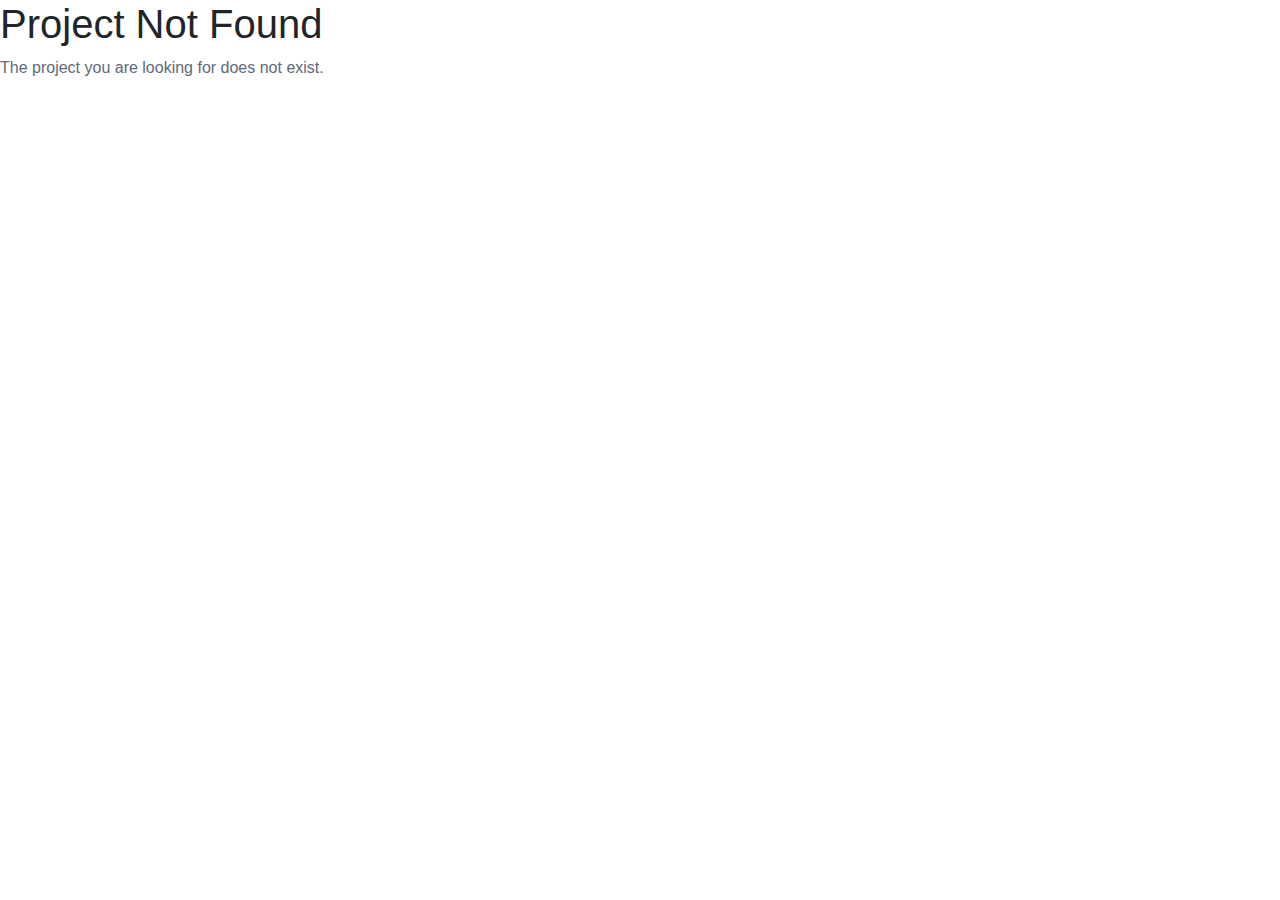
==== more-projects.html @ 2e896e4d "Updating the repo" ====
<!DOCTYPE html>
<html lang="en">

<head>
    <meta charset="UTF-8">
    <meta name="viewport" content="width=device-width, initial-scale=1.0">
    <title>My Projects</title>

    <!-- Bootstrap and Fontawesomes -->
    <link rel="stylesheet" href="./css/assets/icons/css/all.css">
    <link rel="stylesheet" href="styles.css">
    <link rel="stylesheet" href="https://cdn.jsdelivr.net/npm/bootstrap@5.3.0/dist/css/bootstrap.min.css">
    
    <link rel="stylesheet" href="./css/main.css">
    <link rel="stylesheet" href="./css/project-details.css">
    <link rel="stylesheet" href="./css/responsiveness.css">
</head>

<body>

    <header id="welcome">
        <div class="logo">
            <a href="index.html">
                <div class="brand">
                    <h1>A</h1>
                </div>
                <h2>Ayodeji</h2>
            </a>
        </div>
        <button class="menu-toggle" id="menu-toggle">&#9776;</button>
        <nav class="header_nav" id="nav-menu">
            <ul class="nav_bar">
                <li class="nav_item"><a href="index.html">Home</a></li>
                <li class="nav_item"><a href="index.html#about">About</a></li>
                <li class="nav_item"><a href="index.html#process">Process</a></li>
                <li class="nav_item"><a href="index.html#portfolio">Portfolio</a></li>
                <li class="nav_item"><a href="index.html#blog">Blog</a></li>
                <li class="nav_item"><a href="index.html#services">Services</a></li>
                <li class="nav_item"><a href="index.html#contact">Contact</a></li>
            </ul>
        </nav>
    </header>
    
    <section class="section portfolio" id="portfolio">
        <div class="portfolio_header">
            <h2 class="portfolio_title">My Work</h2>
            <p class="portfolio_desc">
                From custom websites to business solutions, I’ve helped clients turn ideas into reality.
            </p>
        </div>

        <div class="portfolio_container">
            <div class="portfolio_card card_1">
                <img src="./images/logos/vito_bus_ltd.png" alt="" class="portfolio_img">
                <div class="portfolio_content">
                    <h4>Website</h4>
                    <h3>Vito Business</h3>
                    <p>A dynamic and innovative company committed to empowering small and medium-scale businesses through strategic consultancy ...</p>
                    <a href="project-details.html?id=vito_bus" class="project_link" target="_blank">Case Study<i class="fas fa-arrow-right"></i></a>
                </div>
            </div>
            <div class="portfolio_card card_2">
                <img src="./images/logos/swift_errands.png" alt="" class="portfolio_img">
                <div class="portfolio_content">
                    <h4>Website</h4>
                    <h3>Swift Errands</h3>
                    <p>A fast and reliable personal shopping and delivery service specializing in groceries, household items, office supplies, and party souvenirs.</p>
                    <a href="project-details.html?id=swift_errands" class="project_link" target="_blank">Case Study<i class="fas fa-arrow-right"></i></a>
                </div>
            </div>
            <div class="portfolio_card card_3">
                <img src="./images/logos/angels_touch_salon.png" alt="" class="portfolio_img">
                <div class="portfolio_content">
                    <h4>Website</h4>
                    <h3>Angels Touch Salon</h3>
                    <p>A premium female hair salon dedicated to providing top-quality hair and beauty services with a touch of elegance and professionalism.</p>
                    <a href="project-details.html?id=angels_touch" class="project_link" target="_blank">Case Study<i class="fas fa-arrow-right"></i></a>
                </div>
            </div>
            <div class="portfolio_card card_4">
                <img src="./images/logos/calculator.png" alt="" class="portfolio_img">
                <div class="portfolio_content">
                    <h4>Software</h4>
                    <h3>ReactJS Calculator</h3>
                    <p>A simple and interactive calculator built with ReactJS, allowing users to perform basic arithmetic operations efficiently.</p>
                    <a href="project-details.html?id=web_calculator" class="project_link" target="_blank">Case Study<i class="fas fa-arrow-right"></i></a>
                </div>
            </div>
            <div class="portfolio_card card_5">
                <img src="./images/logos/btc_2.png" alt="" class="portfolio_img">
                <div class="portfolio_content">
                    <h4>Website</h4>
                    <h3>Female Hair Salon</h3>
                    <p>Lorem ipsum dolor sit amet consectetur, adipisicing elit. Dignissimos, totam?</p>
                    <a href="project-details.html?id=brim-tech" class="project_link" target="_blank">Case Study<i class="fas fa-arrow-right"></i></a>
                </div>
            </div>
            <div class="portfolio_card card_6">
                <img src="./images/logos/bt-vaults.png" alt="" class="portfolio_img">
                <div class="portfolio_content">
                    <h4>Software</h4>
                    <h3>BT Vaults – Torrent Leeching App
                    </h3>
                    <p>A powerful single-page torrent leeching application designed to provide seamless torrent downloads, magnet linking, and secure ...</p>
                    <a href="project-details.html?id=bt-vaults" class="project_link" target="_blank">Case Study<i class="fas fa-arrow-right"></i></a>
                </div>
            </div>

            <div class="portfolio_card card_7">
                <img src="./images/logos/banner_1.png" alt="" class="portfolio_img">
                <div class="portfolio_content">
                    <h4>Website</h4>
                    <h3>Vintage Hospitality</h3>
                    <p>A fully responsive hospitality landing page built using HTML, CSS, and JavaScript, designed to showcase Vintage Hospitality’s services ...</p>
                    <a href="project-details.html?id=vintage_hospital" class="project_link" target="_blank">Case Study<i class="fas fa-arrow-right"></i></a>
                </div>
            </div>

            <div class="portfolio_card card_8">
                <img src="./images/logos/responsive-calculator.png" alt="" class="portfolio_img">
                <div class="portfolio_content">
                    <h4>Software</h4>
                    <h3>Responsive Calculator Web App</h3>
                    <p>A simple yet fully responsive calculator web application built using HTML, CSS, and JavaScript. This project demonstrates essential ...</p>
                    <a href="project-details.html?id=responsive-calculator" class="project_link" target="_blank">Case Study<i class="fas fa-arrow-right"></i></a>
                </div>
            </div>

        </div>

        <div class="more"><a href="#portfolio" target="_blank">More Project</a></div>

        <div class="project_idea_container">
            <h2>🚀 Do you have a project idea?</h2>
            <h2>Let’s discuss!</h2>
            <p>🔹 Let’s collaborate to bring your vision to life!</p>

            <div class="project_idea_link"> <a href="https://wa.me/2347060649410?text=Hello%20Ayodeji!%20I'm%20interested%20in%20your%20services." target="_blank">📩 Ready to start? Let’s work together!<i
                        class="fas fa-arrow-right"></i></a> </div>
        </div>

    </section>
    

    <footer>

        <div class="logo footer_left foot">
            <a href="index.html">
                <div class="brand">
                    <h1>A</h1>
                </div>
                <h2>Ayodeji</h2>
            </a>
        </div>
        
        <div class="footer_middle foot">
            <nav class="footer_nav">
                <ul class="nav_bar">
                    <li class="nav_item"><a href="index.html">Home</a></li>
                    <li class="nav_item"><a href="index.html#about">About</a></li>
                    <li class="nav_item"><a href="index.html#process">Process</a></li>
                    <li class="nav_item"><a href="index.html#portfolio">Portfolio</a></li>
                    <li class="nav_item"><a href="index.htmlindex.html#blog">Blog</a></li>
                    <li class="nav_item"><a href="index.html#testimonies">Testimony</a></li>
                    <li class="nav_item"><a href="index.html#services">Services</a></li>
                    <li class="nav_item"><a href="index.html#contact">Contact</a></li>
                </ul>
            </nav>
        </div>
        <div class="footer_right foot footer_copyright">
            <h5>Copyright &copy; <span id="year"></span></h5>
        </div>

    </footer>

    <button id="backToTopBtn" class="back-to-top" onclick="scrollToTop()">↑ Back to Top</button>

    <!-- <script src="./js/blog.js"></script>
    <script src="./js/testimonies.js"></script> -->
    <script src="https://cdnjs.cloudflare.com/ajax/libs/gsap/3.12.2/gsap.min.js"></script>
    <script src="./js/project-details.js"></script>
    <script src="./js/main.js"></script>

    
</body>

</html>
---- css/main.css ----
:root {
    --button_background: #A43DFF;
    --button_text: #F9F2FF;
    --primary_background: #F7EBFF;
    --secondary_background: #132239;
    --paragraph_text: #5F6979;
    --main_text: #132237;
}

* {
    margin: 0;
    padding: 0;
    box-sizing: border-box;
}

body {
    font-family: Georgia, 'Times New Roman', Times, serif;
}

ul li {
    list-style: none;
    font-family: Verdana, Geneva, Tahoma, sans-serif;
}

a {
    text-decoration: none;
    font-family: Verdana, Geneva, Tahoma, sans-serif;
}

.section {
    width: 100%;
    height: 100vh;
}

/* Header */
header {
    display: flex;
    justify-content: space-between;
    align-items: center;
    padding: 25px 200px 25px 200px;
    background-color: #FFFFFF;
}

.logo a {
    width: 20%;
    display: flex;
    justify-content: space-between;
    align-items: center;
}

.logo a .brand {
    background-color: var(--button_background);
    border-radius: 50%;
    border: 1px solid var(--button_background);
    color: var(--button_text);
    padding: 0px 15px;
    height: 50px; 
    margin-right: 10px;
}

.logo a h1 {
    margin: 3px 0 0 0px;
}

.logo a h2 {
    color: var(--main_text);
    font-size: 30px;
}

.logo a h2:hover {
    color: var(--button_background);
}

.logo a h1:hover {
    color: var(--button_background);  
}

.logo a .brand:hover {
    background-color: transparent;
}

/* Hide navigation and show hamburger menu */
.menu-toggle {
    display: block;
    font-size: 30px;
    background: none;
    border: none;
    cursor: pointer;
} 

.header_nav {
    position: fixed;
    top: 0;
    left: -100%;
    width: 70%;
    height: 100vh;
    background: var(--secondary_background);
    box-shadow: 2px 0px 5px rgba(0, 0, 0, 0.2);
    flex-direction: column;
    padding-top: 60px;
    transition: left 0.3s ease-in-out;
}

.header_nav ul {
    flex-direction: column;
    align-items: center;
    width: 100%;
}

.header_nav li {
    display: block;
    padding: 15px;
    text-align: center;
}

.header_nav li a {
    color: var(--button_text);
}

.header_nav.active {
    left: 0;
}

.header_nav .active a {
    /* color: var(--button_background); */
}

.header_nav a:hover {
    border-bottom: var(--button_background) 3px solid;
    padding-bottom: 5px;
}

footer {
    background-color: var(--secondary_background);
    display: flex;
    justify-content: space-between;
    align-items: center;
    padding: 150px 200px 100px 200px;
}


.footer_nav ul {
    display: inline-flex;
    gap: 15px;
}

.footer_left {
    width: 25%;
}

.footer_middle {
    width: 50%;
}

.footer_right {
    width: 25%;
}

.footer_nav ul li a {
    color: var(--primary_background);
    font-size: 15px;
}

.footer_nav ul li a:hover {
    color: var(--button_background);
}

.foot a h2 {
    color: var(--button_text);
}

.footer_copyright {
    color: var(--button_text);
}


.back-to-top {  
    position: fixed;  
    bottom: 20px;  
    right: 20px;  
    background-color: var(--button_background);  
    color: var(--button_text);  
    border: 1px solid var(--button_background);  
    border-radius: 5px;  
    padding: 10px 15px;  
    font-size: 16px;  
    cursor: pointer;  
    display: none;  
    transition: opacity 0.3s;  
    font-size: 600;
}  

.back-to-top:hover {  
    background-color: transparent;  
}
---- css/project-details.css ----
:root {
    --button_background: #A43DFF;
    --button_text: #F9F2FF;
    --primary_background: #F7EBFF;
    --secondary_background: #132239;
    --paragraph_text: #5F6979;
    --main_text: #132237;
}

body {
    font-family: 'Poppins', sans-serif;
}


.container {
    max-width: 900px;
}

.project_header h1 {
    text-align: center;
    color: var(--main_text);
}

.project_header p {
    text-align: center;
    color: var(--paragraph_text);
}

img {
    border-radius: 10px;
}

h2 {
    color: var(--main_text);
}

p {
    color: var(--paragraph_text);
}

ul.list-group li {
    padding: 10px;
}

.mt-4 .btn-primary {
    background-color: var(--button_background) !important;
    border: none;
}

.btn-primary:hover {
    background-color: var(--button_background);
}

.btn-outline-secondary:hover {
    background-color: var(--button_background);
    color: white;
}


.btn {
    transition: all 0.3s ease-in-out;
    opacity: 1 !important;
}

.btn:hover {
    transform: scale(1.1);
    box-shadow: 0px 5px 15px rgba(0, 0, 0, 0.2);
}
---- css/responsiveness.css ----
/* ===================================== */

@media (min-width: 1440px) {

    header {
        padding: 15px 100px !important;
    }

    .header_nav li {
        padding: 10px !important;
        font-size: 16px !important;
    }

    .welcome_img img {
        margin-left: -3px !important;
    }

    .welcome_right .welcome_img {
        height: 440px !important;
    }

    /* Hero or Welcome section */
    .welcome_left {
        padding-top: 50px;
    }
    
    .welcome_left h1 {
        font-size: 40px;
    }
    
    .welcome_left .intro_desc {
        font-size: 18px;
    }
    
    .welcome_left .intro_contact {
        padding: 10px 20px;
        font-size: 15px;
    }
    
    .welcome_left .intro_summary_box {
        margin-top: 50px;
    }

    .welcome_left .summary_item {
        height: 80px;
    }
    
    .welcome_left .summary_item h3 {
        font-size: 25px;
    }
    
    .welcome_left .summary_item p {
        font-size: 15px;   
    }
    
    .welcome_right .welcome_img {
        margin-top: 20px;
        max-width: 400px;
        height: 400px;
    }

    /* ============================================== */
    /* About Section */

    .about {
        height: 100vh;
        padding-top: 30px;
    }
    .about .about_container {
        height: 90vh;
    }
    
    .about .about_right {
        padding-top: 150px !important;
    }

    .about .about_title {
        font-size: 30px;
    }
    
    .about .about_desc {
        font-size: 18px;
        
    }

    .about .about_left .about_img {
        width: 400px !important;
        height: 400px;
        margin: 100px 0 0 70px !important;
    }

    .about .about_left .about_img img {
        width: 400px !important;
        height: 100% !important;
        border-radius: 15px !important;
    }
    
    .about .about_left .social_handles ul {
        width: fit-content !important;
        margin-left: 139px !important;
        height: 70px !important;
        top: 430px !important;
        left: 0px !important;
        padding: 0 25px;
    }
    
    .about .about_left .social_handles ul li a i {
        font-size: 25px !important;
    }
    


    /* ================================================= */
    /* Process Section */
    
    .process .process_left {
        padding-top: 0px !important;
    
    }
    
    .process .process_left h2 {
        font-size: 40px;
        margin-top: 100px;
    }
    
    .process .process_left p {
        font-size: 20px;
    }
    
    .process .process_right .right_box {
        height: 250px;
        padding: 25px;
    }
    
    .inner_process_content {
        gap: 15px;
    }
    
    .process_right .icon {
        width: 60px;
        height: 60px;
        border-radius: 7px;
    }
    
    .inner_process_content i {
        margin: 15px;
        font-size: 30px;
    }
    
        
    .process .process_right .inner_process_content h3 {
        font-size: 20px;
    }
    
    .process .process_right .inner_process_content p {
        font-size: 18px;
    }

    /* ===================================================== */
    /* Portfolio Section */

    .portfolio {
        height: fit-content;
    }

    .portfolio .portfolio_header h2 {
        font-size: 40px;
    }
    
    .portfolio .portfolio_header p {
        font-size: 20px;
    }
    
    .portfolio .portfolio_container .portfolio_card {
        height: 450px;
    }
    
    .portfolio .portfolio_container .portfolio_card .portfolio_img {
        height: 200px;
    }
    
    .portfolio .portfolio_container .portfolio_card .portfolio_content {
        padding: 25px;
        line-height: 1.5;
    }
    
    .portfolio .portfolio_container .portfolio_card .portfolio_content h4 {
        font-size: 20px;
    }
    
    .portfolio .portfolio_container .portfolio_card .portfolio_content h3 {
        font-size: 22px;
    }
    
    .portfolio .portfolio_container .portfolio_card .portfolio_content p {
        margin-bottom: 30px;
    }
    
    .portfolio .portfolio_container .portfolio_card .portfolio_content a {
        padding: 10px 20px;
        font-size: 16px;
    }
    
    .portfolio .more {
        margin: 40px auto;
    }
    
    .portfolio .more a {
        padding: 10px 20px;
        font-size: 20px;
    } 
    
    .portfolio .project_idea_container {
        min-height: 400px !important;
        
    }
    
    .portfolio .project_idea_container h2 {
        font-size: 40px;
        line-height: 1;
    }
    
    .portfolio .project_idea_container p {
        margin-bottom: 50px;
        font-size: 20px;
    }
    
    .portfolio .project_idea_container .project_idea_link a {
        padding: 10px 20px;
        font-size: 20px;
    }


    /* ============================================ */
    /* Blog Section */
    .blog {
        height: fit-content;
        margin-top: 0px !important;
    }

    .section_title {
        text-align: center;
        padding-top: 50px;
    }

    .blog_cards {
        gap: 40px;
        height: 600px;
    }
    
    .section_title h2 {
        font-size: 40px;
        margin-bottom: 20px;
    }
    
    .section_title p {
        font-size: 20px;
        margin-bottom: 50px;
    }
    
    .blog_card {
        width: 25%; 
        height: 400px; 
    }
    
    .card_img {
        width: 100%;
        height: 200px;   
    }
    
    .blog_content {  
        padding: 20px; 
    }  
    
    .date_comments {  
        font-size: 16px;  
        margin-bottom: 20px; 
    }  
    
    .blog_title {  
        font-size: 20px;  
    }
    
    .blog_desc {  
        font-size: 18px;
    }  
    
    button.prev,  
    button.next {    
        font-size: 30px;  
    }  
    
    .blog_indicators span {  
        margin: 100px 5px; 
    }  
    

    /* ========================================= */
/* Services Section */

.services .services_left h2 {
    font-size: 40px;
}

.services .services_left p {
    font-size: 20px;
}

.services .services_left a {
    padding: 10px 20px;
    font-size: 18px;
}

.services .services_right {
    gap: 10px;
}

.services .services_right .services_card {
    padding: 15px;
    height: fit-content;
}

.services .services_right .services_card h3 {
    font-size: 20px;
}

.services .services_right .services_card p {
    font-size: 16px;
}

    /* Testimonies section */

    .testimon_container {
        max-width: 700px;   
    }

    .testimon_desc {
        font-size: 17px;
    }
    
    .testimon_name {
        font-size: 20px;
    }

    .testimon_title {
        font-size: 16px;
    }

    /* ================================ */
    /* Contact Section */

    .contact {
        width: 100% !important;
        padding: 0 100px !important;
    }
    
    .contact .contact_container {
        width: calc(100% - 200px);
        margin: 10px 0px !important;
              
    }
    
    .contact .contact_container .contact_left h3 {
        font-size: 30px;
    }
    
    .contact .contact_container .contact_left p {
        font-size: 16px;
    }

    .contact .contact_container .contact_left .contact_details_1 {
        margin-top: 0;
        gap: 0;
    }
    
    .contact_icon {    
        padding: 10px 20px 10px 20px;
    }

    .contact_details_1 {
        padding-top: 0px;
    }

    .contact_details_box {
        margin-top: 20px;
    }
    
    .contact_container .contact_desc h4 {
        /* font-size: 25px; */
    }
    
    .contact_container .contact_desc p {
        font-size: 16px;
    }
    
    .contact .contact_details_2 ul {
        margin-top: 25px;
    }
    
    .contact .contact_details_2 .contact_handles a i {
        font-size: 28px;
        padding: 10px 15px;
    }
    
    .contact .contact_container .contact_right {
        gap: 20px;
    }
    
    .contact .contact_container .contact_right p {
        font-size: 16px;    
    }
    
    label {
        margin-top: 20px;
        font-size: 16px;
    }
    
    input, textarea {
        font-size: 18px;
    }
    
    .contact .contact_form .form_budget {
        gap: 40px;
    }
        
    .form_btn {
        padding: 10px 20px;
        margin-top: 30px;
        font-size: 15px;
    }
    
    /* =================================== */
    /* Footer */

    footer {
        height: 300px;
        padding-right: 0 !important;
    }

    .footer_middle {
        width: 50%;
    }

    footer .footer_left a h2 {
        font-size: 25px !important;
        color: #fff !important;
    }

    footer ul li a {
        font-size: 16px !important;
        padding-left: 15px;
    }

    .footer_right {
        width: calc(25% - 80px) !important;
    }
    
    .footer_copyright {
        font-size: 20px;
    }
    
    /* ============== */
    /* Back to Top button */
    .back-to-top {    
        bottom: 40px;  
        right: 40px;  
        padding: 10px 20px;  
        font-size: 16px;    
    }  
}

/* ================================== */

@media (min-width: 1024px) {

    /* Logo and Brand */
    header {
        /* padding-left: 100px ;
        padding-right: 100px ; */
        
        position: sticky;
        top: 0;
        width: 100%;
        background: var(--primary_background); /* Keep background visible */
        display: flex;
        align-items: center;
        justify-content: space-between;
        padding: 15px 50px;
        z-index: 1000; /* Ensure it stays above other content */
        
    }
    
    /* Ensure smooth transition */
    body {
        scroll-behavior: smooth;
    }

    .logo a h1 {
        margin: -2px 0 0 0px;
        font-size: 40px;
    }
    
    .logo a h2 {
        font-size: 25px;
    }

    /* Nav bars */

    .menu-toggle {
        display: none;
    }

    .header_nav {
        position: static;
        width: auto;
        height: auto;
        padding: 0;
        background: transparent;
        box-shadow: none;
        display: flex;
        align-items: center;
        justify-content: center;
    }

    .header_nav ul {
        display: flex;
        flex-direction: row;
    }

    .header_nav li {
        padding: 0px 10px;
        display: inline-block;
        padding: 7px;
        font-size: 14px;
        color: var(--button_background);
    }

    .header_nav li a {
        color: var(--paragraph_text);
        font-weight: 600;
    }

    .header_nav li a:hover {
        border-bottom: 2px solid var(--button_background);
        padding-bottom: 15px;
    }

    .header_nav.active {
        left: auto;
    }

    .header_nav .nav_item a.active {
        border-bottom: 2px solid var(--button_background);
        padding-bottom: 15px;
    }
    

    /* Hero or Welcome section */
    .welcome {
        padding-left: 100px ;
        padding-right: 100px ;
    }

    .welcome_left {
        padding-top: 50px;
        padding-left: 0;
        padding-right: 0;
    }
    
    .welcome_left h1 {
        font-size: 35px;
    }
    
    .welcome_left .intro_desc {
        font-size: 16px;
    }
    
    .welcome_left .intro_contact {
        font-size: 13px;
    }
    
    .welcome_left .intro_summary_box {
        margin-top: 100px;
    }

    .welcome_left .summary_item {
        height: 80px;
    }
    
    .welcome_left .summary_item h3 {
        font-size: 20px;
    }
    
    .welcome_left .summary_item p {
        font-size: 13px;   
    }
    
    .welcome_right {
        padding-right: 0;
    }

    .welcome_right .welcome_img {
        margin-top: 20px;
        max-width: 400px;
        height: 400px;
    }

    .welcome_img img {
     margin-left: -32px;
    }

    /* About */
    .about .about_container {
        margin: 0 100px;
    }

    .about_rigth.section_divide  {
        padding-right: 0px;
    }

    .about .about_container .about_left .about_img {
        margin: 50px;
        width: 350px;

    }

    .about .about_container .about_left .about_img img {
        margin: 0px 0 0 0px;
        width: 350px;
        height: 100%;
        border-radius: 15px;
       }

    .about .about_left .social_handles ul {
        margin: -25px 0 0 100px;
        width: fit-content;
        height: 70px;
        display: inline-flex;
        margin-top: 20px;
        top: 380px;
        padding: 20px;
    }

    .about .about_title {
        font-size: 25px;
    }

    .about .about_right {
        padding: 80px 50px 0px 50px;
    }

    /* Process Section */
    .process {
        padding: 0px 100px 100px 100px;
        height: fit-content;
    }

    .process .process_left {
        padding: 0px 100px 0 0;
    }

    .process .process_right {
        padding-top: 350px;
    }

    .process .process_right .inner_process_content h3 {
        font-size: 18px;
    }

    .process .process_right .inner_process_content p {
        font-size: 13.5px;
    }

    /* Portfolio Section */

    .portfolio .portfolio_header {
        padding: 100px 0 40px 0;
    }

    .portfolio .portfolio_container {
        padding: 0 100px;
    }

    .portfolio .portfolio_container .portfolio_card .portfolio_content h3 {
        font-size: 20px;
    }

    .portfolio .portfolio_container .portfolio_card .portfolio_content h4 {
        font-size: 16px;
    }

    .portfolio .project_idea_container {
        min-height: 350px !important;
        padding: 50px;
    }

    /* Blog Section */
    .blog {
        margin-top: 1300px;
        padding-top: 100px 100px;
    }

    .section_title {
        padding-top: 120px;
    }

    .blog .blog_container h3 {
        font-size: 16px;
    }

    .blog .blog_container p {
        font-size: 13px;
    }

    /* Services Section */

    .services {
        padding: 0 100px;
    }

    .services .services_left {
        padding-right: 50px;
    }

    .services .services_right .services_card {
        height: 120px;
    }

    .services .services_right .services_card h3 {
        font-size: 18px;
        margin-bottom: 10px;
    }

    .services .services_right .services_card p {
        font-size: 15px;
    }

    .services .services_right {
        gap: 10px;
        padding-top: 70px;
    }

    /* Contact Section */
    .contact {
        padding: 75px 0px 600px 50px;
    }

    .contact .contact_container {
        padding: 25px;
        gap: 15px;
        margin: -20px auto;
        position: absolute;
    }

    .contact .contact_container .contact_left {
        padding: 50px 25px 0 25px;
        gap: 10px;
    }

    .contact .contact_container .contact_left h3 {
        font-size: 24px;
    }

    .contact .contact_container .contact_right {
       padding: 50px 25px 0 25px;
    }

    footer {
        padding: 100px 0px 100px 100px;
    }

    footer .logo a .brand {
        padding: 0px 10px;
        
    }

    footer .logo a h1 {
        font-size: 35px;
        margin-top: 1.8px;
    }

    footer .footer_left a h2 {
        font-size: 20px;
    }

    .footer_middle ul {
        gap: 10px;
        font-size: 13px;
        font-weight: 300;
        justify-content: space-between;
        align-items: center;
        flex-wrap: wrap;
        padding: 0 50px;
    }

    .footer_middle ul li {
        width: 100px;
    }

    .footer_right {
        width: 25%;
    }
    
    .footer_copyright {
        color: var(--button_text);
    }

    .testimonies .clients_logo {
        gap: 10px;
    }

}

/* ================================== */

@media (max-width: 768px) {
    header {
        padding: 15px 50px;
        height: 70px;
    }

    .menu-toggle {
        display: block;
    }

    .header_nav {
        width: 25%;
        height: 100vh;
    }

    .header_nav li {
        text-align: justify;
        padding-left: 50px;
        font-size: 20px;
    }

    .welcome {
        height: 100vh;
    }

    .welcome_left {
        padding: 100px 0px 25px 50px;
        gap: 20px;
    }

    .welcome_left h1 {
        font-size: 30px;
    }

    .welcome_left .intro_desc {
        font-size: 15px;
    }

    .welcome_right {
        padding: 100px 50px 25px 0px;
    }

    .welcome_right .welcome_img {
        padding-top: 70px;
        height: 440px;
        width: 300px;
    }

    .welcome_right .welcome_img img {
        width: 100%;
    }

    .welcome_left .intro_summary_box {
        margin-top: 10px;
        gap: 10px;
    }

    .welcome_left .summary_item {
        height: 100px;
    }

    .welcome_left .summary_item h3 {
        font-size: 22px;
    }

    .welcome_left .summary_item p {
        font-size: 15px;
    }


    /* Abouit Section */

    .about {
        padding-top: 100px;
        height: fit-content;
        padding-bottom: 100px;
    }
    .about .about_container {
        margin: 0 50px;
        height: 600px;
    }

    .about .about_left .about_img {
        width: 300px;
        height: 450px;
        margin: 75px 0 0 25px;
    }

    .about .about_left .about_img img {
        width: 100%;
        height: 100%;
        border-radius: 15px;
    }

    .about .about_right {
        gap: 25px;
        padding: 100px 25px 0px 25px;
    }

    .about .about_title {
        font-size: 25px;
    }

    .about .about_link a {
        padding: 10px 12px;
        font-size: 15px;
    }

    .about .about_link a i {
        font-size: 15px;
    }

    .about .about_left .social_handles ul {
        width: fit-content;
        height: 50px;
        margin: 0px;
        margin-top: 0px;
        top: 490px;
        left: 47px;
        padding: 0 25px;
    }

    .about .about_left .social_handles ul li a i {
        font-size: 25px;
        padding: 10px;
    }

    /* Process Section */

    .process {
        padding: 200px 50px 0 50px;
    }

    .process .process_left {
        width: 45%;
        padding-right: 25px;
    }

    .process .process_left h2 {
        font-size: 25px;
    }

    .process .process_left p {
        font-size: 15px;
    }

    .process .process_right .right_box {
        height: fit-content;
        padding: 20px;
    }

    .process .process_right {
        width: 65%;
    }

    .process_right .icon {
        width: 50px;
        height: 50px;
    }

    .inner_process_content i {
        margin: 13px;
        font-size: 25px;
    }

    .process .process_right .inner_process_content h3 {
        font-size: 18px;
    }

    .process .process_right .inner_process_content p {
        font-size: 13px;
    }

    /* Portfolio Section*/
    .portfolio .portfolio_header {
        text-align: center;
        padding: 50px 0 40px 0;
    }

    .portfolio .portfolio_header h2 {
        font-size: 25px;
        margin-bottom: 20px;
    }

    .portfolio .portfolio_header p {
        font-size: 17px;
    }

    .portfolio .portfolio_container {
        padding: 0 50px;
    }

    .portfolio .portfolio_container .portfolio_card {
        width: calc(50% - 20px);
    }

    .portfolio .portfolio_container .portfolio_card .portfolio_content h4 {
        font-size: 14px;
    }

    .portfolio .portfolio_container .portfolio_card .portfolio_content h3 {
        font-size: 15px;
    }

    .portfolio .portfolio_container .portfolio_card .portfolio_content p {
        font-size: 15px;
    }

    .portfolio .portfolio_container .portfolio_card .portfolio_content {
        padding: 10px;
    }

    .portfolio .portfolio_container .portfolio_card .portfolio_content a {
        padding: 5px 7px;
        font-size: 12px;
    }

    .portfolio .portfolio_container .portfolio_card .portfolio_content i {
        font-size: 12px;
    }

    .portfolio .more a {
        padding: 7px 15px;
        border-radius: 10px;
        font-size: 13px;
    }

    .portfolio .project_idea_container {
        min-height: 300px !important;
        padding: 50px;
        text-align: center;
    }

    .portfolio .project_idea_container h2 {
        font-size: 20px;
    }

    .portfolio .project_idea_container p {
        margin: 35px 0 35px 0;
        font-size: 15px;
    }

    .portfolio .project_idea_container .project_idea_link a {
        padding: 7px 15px;
        border-radius: 10px;
        font-size: 13px;
    }



    /* ====================== */
    /* Blog Section */
    /* .blog {
        margin-top: 500px;
    }

    .blog .section_title h2 {
        font-size: 30px;
    }

    .blog .blog_content h4 {
        font-size: 10px;
    }

    .blog .blog_content h3 {
        font-size: 14px;
    }
    
    .blog .blog_content p {
        font-size: 12px;
    } */

    .blog {
        margin-top: 1250px;
        padding: 50px 20px;
        height: fit-content;
    }

    .section_title h2 {
        font-size: 30px;
    }

    .section_title p {
        font-size: 14px;
        margin-bottom: 30px;
    }

    .blog_container {
        flex-direction: column;
        max-width: 80%;
    }

    .blog_cards {
        flex-wrap: wrap;
        justify-content: center;
    }

    .blog_card {
        min-width: 80%;
        margin: 10px 0;
    }

    button.prev,
    button.next {
        font-size: 20px;
    }


    /* Services Section */
    .services {
        padding: 0 50px;
    }

    .services .services_left {
        padding-right: 20px;
    }

    .services .services_right .services_card {
        padding: 10px;
        height: 120px;
    }

    .services .services_left h2 {
        font-size: 25px;
    }

    .services .services_left p {
        font-size: 15px;
    }

    .services .services_left a {
        padding: 7px 15px;
        font-size: 13px;
    }

    .services .services_right .services_card h3 {
        font-size: 20px;
        margin-bottom: 10px;
    }

    .services .services_right .services_card p {
        font-size: 14px;
    }

    .section_title {
        padding-top: 50px;
    }

    .section_title h2 {
        font-size: 25px;
    }

    .section_title p {
        font-size: 14px;
    }

    .testimonies .clients_logo {
        justify-content: space-around;
        gap: 20px;
        padding: 0 50px;
    }

    .testimonies .clients_logo img {
        width: 150px;
        height: 70px;
    }

    .testimon_desc {
        font-size: 14px;
    }

    .testimon_name {
        font-size: 15px;
    }

    .testimon_title {
        font-size: 14px;
    }

    /* ============ */

    /* Contact Section */

    .contact {
        padding: 100px 0px 480px 0px;
        height: fit-content;
        
    }

    .contact .contact_container {
        gap: 10px;
        padding: 0 50px 50px 0;
        height: fit-content;
        z-index: 10;
        position: absolute;
        margin: -20px 25px;
    }

    .contact .contact_container .contact_left {
        padding: 50px 25px 0 25px;
    }

    .contact .contact_container .contact_left h3 {
        font-size: 20px;
    }

    .contact .contact_container .contact_left p {
        font-size: 13px;
    }

    .contact_icon {
        font-size: 25px;
    }

    .contact .contact_container .contact_left p {
        font-size: 12px;
    }

    .contact .contact_container .contact_left h4 {
        font-size: 12px;
    }

    .contact .contact_container .contact_right {
        gap: 30px;
        padding: 50px 25px 0 0px;
    }

    .contact .contact_container .contact_right p {
        font-size: 13px;
    }

    label {
        font-size: 14px;
    }

    .form_btn {
        padding: 5px 20px;
        font-size: 14px;
    }


    /* =============== */

    footer {
        width: 100%;
        flex-direction: column;
        align-items: center;
        padding: 70px 100px 25px 100px;
        gap: 20px;
    }

    .foot {
        width: 100%;
    }
    footer .logo a {
        margin: 5px auto 5px auto;
    }

    .logo a .brand {
        padding: 0px 10px;
        height: 40px;
    }

    .logo a h1 {
        margin: 1px 0 0 0px;
        font-size: 28px;
    }

    .logo a h2 {
        font-size: 16px;
    }

    .footer_middle .footer_nav .nav_bar {
        flex-direction: row;
        padding: 0 100px;
        flex-wrap: wrap;
        width: 600px;
        gap: 15px;
    }

    .footer_nav .nav_bar a {
        font-size: 17px;
        margin-left: auto;
    }

    .footer_copyright {
        font-size: 18px;
        text-align: center;
        margin-top: 20px;
    }

    .back-to-top {
        font-size: 10px;
    }
}

/* =================================== */

@media (max-width: 425px) {
    
    header {
        /* padding: 25px; */
        padding: 15px 30px;
    }

    .header_nav {
        width: 40%;
        height: 100vh;
        padding-bottom: 25px;
    }

    .header_nav li {
        text-align: justify;
        padding-left: 30px;
        font-size: 15px;
    }

    .logo a .brand {
        padding: 0px 10px;
        height: 30px;
        margin-right: 5px;
    }

    .logo a h1 {
        margin: 2px 0 0 0px;
        font-size: 20px;
    }

    .logo a h2 {
        font-size: 15px;
    }
    
    /* welcome section */
    .welcome {
        width: 100%;
        flex-direction: column;
        height: fit-content;
    }

    .welcome_left h1 {
        font-size: 25px;
        text-align: center;
    }

    .welcome_left {
        width: 100%;
        padding: 0px 25px;
        gap: 20px;
        order: 1;
    }
    
    .welcome_left .intro_desc {
        font-size: 14px;
    }

    .welcome_left .intro_contact {
        padding: 5px 10px;
        font-size: 12px;
        margin: auto;
    }

    .welcome_left .intro_summary_box {
        margin-top: 0px;
        justify-content: space-evenly;
    }

    .welcome_left .summary_item {
        width: 30%;
        padding: 10px 0;
        height: fit-content;
    }

    .welcome_left .summary_item h3 {
        font-size: 20px;
    }

    .welcome_left .summary_item p {
        font-size: 13px;
    }

    .welcome_right {
        width: 100%;
        height: inherit;
        padding: 25px;
    }

    .welcome_right .welcome_img {
        height: fit-content;
        width: 300px;
        margin: auto;
    }

    .welcome_right .welcome_img img {
        width: 300px;
        margin-top: -100px;
    }

    /* about section */
    .about {
        padding: 25px;
    }

    .about .about_container {
        width: calc(425px - 50px);
        display: flex;
        flex-direction: column;
        align-items: center;
        margin: auto;
        height: fit-content;
    }

    .about .about_left {
        width: 100%;
    }

    .about .about_left .about_img {
        width: 250px;
        height: 250px;
        margin: 25px 60px;
    }

    .about .about_left .social_handles ul {
        width: 200px;
        height: 40px;
        margin: 0px 0px 0 85px;
        top: 245px;
        left: 0px;
    }

    .about .about_left .social_handles ul li a i {
        font-size: medium;
    }

    .about .about_right {
        width: 100%;
        padding: 50px 25px;
        gap: 20px;
        margin-top: 230px;
    }

    .about .about_title {
        font-size: 20px;
        text-align: center;
    }

    .about .about_desc {
        font-size: 13px;
    }

    .about .about_link a {
        padding: 4px 7px;
        font-size: 11px;
        margin: auto;
    }

    .about .about_link a i {
        font-size: 11px;
    }

    /* process section */
    .process {
        flex-direction: column;
        padding: 25px;
        height: fit-content;
    }

    .process .section_divide {
        width: 100%;
        height: inherit;
    }

    .process .process_left {
        padding: 25px 0px 0 0;
        gap: 20px;
    }

    .process .process_left h2 {
        font-size: 25px;
        text-align: center;
    }

    .process .process_left p {
        font-size: 14px;
        text-align: center;
    }

    .process .process_right {
        margin-top: 80px;
    }

    .process .process_right .right_box {
        padding: 10px;
        height: fit-content;
    }

    .process_right .icon {
        width: 40px;
        height: 40px;
    }

    .inner_process_content i {
        margin: 10px;
        font-size: 20px;
    }
    
    /* portfolio section */
    .portfolio .portfolio_header {
        padding: 50px 0 40px 0;
    }

    .portfolio .portfolio_header h2 {
        font-size: 25px;
    }
    
    .portfolio .portfolio_header p {
        font-size: 15px;
        padding: 0 25px;
    }

    .portfolio .portfolio_container {
        flex-direction: column;
        padding: 0 25px;
    }

    .portfolio .portfolio_container .portfolio_card {
        width: calc(100% - 100px);
        height: fit-content;
        padding-bottom: 10px;
    }

    .portfolio .portfolio_container .portfolio_card .portfolio_img {
        height: 150px;
    }

    .portfolio .portfolio_container .portfolio_card .portfolio_content h4 {
        font-size: 15px;
    }

    .portfolio .portfolio_container .portfolio_card .portfolio_content h3 {
        font-size: 20px;
    }

    .portfolio .portfolio_container .portfolio_card .portfolio_content p {
        margin-bottom: 12px;
        font-size: 12px;
    }

    .portfolio .portfolio_container .portfolio_card .portfolio_content a {
        padding: 3px 7px;
        font-size: 14px;
    }

    .portfolio .more a {
        padding: 5px 10px;
        font-size: 15px;
    }

    .portfolio .project_idea_container {
        min-height: 300px;
        padding: 50px;
    }

    .portfolio .project_idea_container h2 {
        font-size: 20px;
    }

    .portfolio .project_idea_container p {
        font-size: 15px;
    }

    .portfolio .project_idea_container .project_idea_link a {
        font-size: 12px;
        padding: 5px 10px;
    }

    /* blog section */
    .blog {
        margin-top: 2300px;
        padding: 50px 20px;
        height: fit-content;
    }

    .section_title h2 {
        font-size: 30px;
    }

    .section_title p {
        font-size: 14px;
        margin-bottom: 30px;
    }

    .blog_container {
        flex-direction: column;
        max-width: 100%;
    }

    .blog_cards {
        flex-wrap: wrap;
        justify-content: center;
    }

    .blog_card {
        min-width: 90%;
        margin: 10px 0;
    }

    .blog_card h3 {
        font-size: 15px;
    }

    .blog_card p {
        font-size: 12px;
    }

    button.prev,
    button.next {
        font-size: 20px;
    }

    /* contact section */
    .services {
        padding: 50px 25px;
        flex-direction: column;
        justify-content: center;
        align-items: center;
        height: fit-content;
    }

    .services .services_left {
        width: 100%;
        padding: 0px 25px 50px 25px;
        flex-direction: column;
        gap: 20px;
    }

    .services .services_right {
        width: 100%;
        flex-direction: column;
        justify-content: space-evenly;
        gap: 20px;
    }

    .services .services_right .services_card {
        width: 100%;
        padding: 20px;
        height: fit-content;
    }

    .services .services_left a {
        padding: 4px 8px;
        font-size: 12px;
    }

    .services .services_left h2 {
        font-size: 25px;
    }

    .services .services_left p {
        font-size: 15px;
    }

    .services .services_right .services_card h3 {
        font-size: 20px;
    }

    .services .services_right .services_card p {
        font-size: 14px;
    }
    
    /* testimonies section */

    .testimonies {
        height: fit-content;
    }

    .testimon_container {
        height: fit-content;
    }

    .testimonies .section_title {
        padding-top: 50px;        
    }

    .testimonies .clients_logo {
        gap: 10px;
        padding: 0 25px;
        align-items: center;
        justify-content: center;
    }

    .testimonies .clients_logo img {
        width: 150px;
    }

    .testimon_desc {
        padding-bottom: 25px;
        font-size: 14px;
    }

    .testimon_name {
        font-size: 17px;
    }

    .testimon_title {
        font-size: 14px;
    }

    .testimon_indicators {
        margin-top: 100px;
    }

    .section_title h2 {
        font-size: 25px;
    }

    /* contact section */
    .contact {
        padding: 100px 0px 900px 0px;
        height: fit-content;
    }

    .contact .contact_container {
        flex-direction: column-reverse;
        justify-content: center;
        width: 400px;
        padding: 25px;
        height: fit-content;
        margin: -40px 12.5px;
    }


    .contact .contact_container .contact_right {
        width: 100%;
        gap: 25px;
        padding: 0;
    }

    .contact .contact_container .contact_right p {
        font-size: 13px;
        margin-bottom: 0px;
    }

    label {
        font-weight: 400;
        font-size: 12px;
    }

    .form_btn {
        padding: 5px 10px;
        font-size: 12px;
        border-radius: 10px;
    }

    .contact .contact_container .contact_left {
        width: 100%;
        padding: 50px 0px 0 0px;
        gap: 10px;
    }

    .contact .contact_container .contact_left h3 {
        font-size: 22px;
    }

    .contact .contact_container .contact_left .contact_details_1 {
        margin-top: 15px;
        justify-content: center;
        gap: 10px;
    }

    .contact_container .contact_desc h4 {
        font-size: 12px;
    }

    .contact .contact_details_2 ul {
        justify-content: space-evenly;
        align-items: center;
        margin: 20px;
    }

    /* contact section */
    footer {
        margin-top: -50px;
        justify-content: center;
        flex-direction: column;
        align-items: center;
        padding: 100px 25px 10px 25px;
        gap: 20px;
    }

    .foot {
        width: 100%;
        margin: 0 auto;
    }

    .footer_middle .footer_nav .nav_bar {
        flex-direction: row;
        padding: 0 0px;
        flex-wrap: wrap;
        width: 400px;
        gap: 15px;
    }

    footer .logo a {
        margin: 0 auto;
    }

    .footer_nav ul {
        gap: 25px;
        flex-wrap: wrap;
        justify-content: center;
        /* width: 300px; */
    }
    
    .footer_nav ul li {
        /* max-width: 100px; */
    }

    .footer_nav ul li a {
        font-size: 13px;
    }

    .footer_copyright {
        margin-top: 25px;
        font-size: 13px;
        text-align: center;
    }

    .back-to-top {
        padding: 5px 10px;
        font-size: 12px;
    }
}


 @media (max-width: 375px) {
    header {
        /* width: 100%; */
        padding: 15px 20px;
    }

    .header_nav {
        width: 40%;
        height: 100vh;
        padding-bottom: 25px;
    }

    .header_nav li {
        text-align: justify;
        padding-left: 30px;
        font-size: 15px;
    }

    .welcome_left {
        width: 100%;
        padding: 0 25px;
    }

    .welcome_left .intro_summary_box {
        margin-top: 0px;
    }

    .welcome_left .summary_item h3 {
        font-size: 18px;
    }

    .welcome_left .summary_item p {
        font-size: 11px;
    }

    /* About */
    .about {
        padding-bottom: 25px;
    }

    .about .about_container {
        width: calc(375px - 50px);
    }

    .about .about_left .about_img {
        margin: 25px 38px;
    }

    .about .about_left .social_handles ul {
        margin: 0px 0px 0 64px;
    }

    /* process */

    .process .process_left h2 {
        font-size: 22px;
    }

    .process .process_right {
        margin-top: 80px;
    }

    .process .process_right .inner_process_content h3 {
        font-size: 18px;
    }

    .process .process_right .inner_process_content p {
        font-size: 12px;
    }

    /* Portfolio  */
    .portfolio .portfolio_container {
        padding: 0 0px;
    }

    .portfolio .portfolio_container .portfolio_card .portfolio_content h4 {
        font-size: 12px;
    }

    .portfolio .portfolio_container .portfolio_card .portfolio_content h3 {
        font-size: 15px;
        margin-top: 5px;
    }

    .portfolio .portfolio_container .portfolio_card .portfolio_content p {
        font-size: 12px;
    }

    .portfolio .portfolio_container .portfolio_card .portfolio_content a {
        padding: 3px 5px;
        font-size: 11px;
    }

    .portfolio .more {
        margin: 20px auto;
    }

    .portfolio .more a {
        padding: 5px 10px;
        font-size: 12px;
        margin: auto;
    }

    .portfolio .project_idea_container {
        min-height: 250px;
        padding-left: 0;
        padding-right: 0;
    }

    .portfolio .project_idea_container h2 {
        font-size: 17px;
    }

    .portfolio .project_idea_container p {
        margin: 25px 0 25px 0;
        font-size: 13px;
    }

    /* Blog */

    .blog {
        margin-top: 2210px;
        padding: 25px 20px;
        /* width: calc(375px - 25px); */
    }

    .section_title h2 {
        font-size: 20px;
    }

    .section_title p {
        font-size: 12px;
        margin-bottom: 20px;
    }

    .date_comments {
        font-size: 10px;
        margin-bottom: 20px;
    }

    .blog_card h3 {
        font-size: 13px;
    }

    .blog_card p {
        font-size: 11px;
    }

    /* Services */

    .services {
        
    }
    .services .services_left h2 {
        font-size: 20px;
    }

    .services .services_left p {
        font-size: 13px;
    }

    .services .services_right .services_card h3 {
        font-size: 17px;
    }

    .services .services_right .services_card p {
        font-size: 12px;
    }

    /* Testimonies */
    .testimonies .clients_logo img {
        width: 100px;
    }

    .testimon_card {
        padding: 50px 10px;
    }

    .testimon_desc {
        padding-bottom: 25px;
        font-size: 13px;
    }

    .testimon_name {
        font-size: 15px;
    }

    .testimon_title {
        font-size: 11px;
    }

    /* Contact */
    .contact {
        width: 375px;
        padding: 100px 0px 900px 0px;
        height: fit-content;
    }

    .contact .contact_container {
        width: 335px;
        padding: 12px;
        margin: -10px 20px;
    }

    .contact .contact_container .contact_right p {
        font-size: 12px;
    }

    .contact .contact_container .contact_left h3 {
        font-size: 20px;
    }

    .contact .contact_container .contact_left p {
        font-size: 14px;
        padding-right: 0px;
    }

    .contact_container .contact_left .contact_details_1 .contact_details_box {
        width: 100%;
    }

    .contact .contact_details_2 ul {
        margin: 20px 0px;
    }

    footer {
        /* margin: 0; */
    }

    .footer_middle .footer_nav .nav_bar {
        width: 325px;
        justify-content: space-evenly;
    }

    .foot .footer_nav a {
        font-size: 15px;
    }

    .back-to-top {
        padding: 5px 10px;
        font-size: 10px;
        /* left: 50px; */
        width: max-content;
    }
 }

 @media (max-width: 320px) {
    header {
        padding: 10px 15px;
    }

    .header_nav {
        width: 40%;
        height: 100vh;
        padding-bottom: 25px;
    }

    .header_nav li {
        text-align: justify;
        padding-left: 20px;
        font-size: 15px;
    }

    .welcome {
        width: 320px;
    }

    .welcome_right .welcome_img {
        width: 270px;
    }

    .welcome_left .summary_item {
        width: 33.33%;
    }

    .welcome_left .summary_item p {
        font-size: 10px;
        font-weight: 500;
    }



    /* ============= */

    .about {
        padding: 5px 0;
    }


    .about .about_container {
        width: 320px;
        margin: 50px auto;
    }

    .about .about_left .about_img {
        margin: 25px 35px;
    }

    .about .about_left .social_handles ul {
        margin: 0px 0px 0 60px;
    }

    .about .about_link a {
        padding: 5px 10px;
        font-size: 12px;
        margin: auto;
    }

    .process .process_right {
        flex-direction: column;
        margin-top: 40px;
    }

    .process .process_right .right_box {
        padding: 20px;
        width: 100%;
    }

    .process_right .right_box_1 {
        margin-top: 10px !important;
    }

    .portfolio .portfolio_container .portfolio_card {
        width: 90%;
        height: fit-content;
        margin: auto;
    }

    .portfolio .portfolio_container .portfolio_card .portfolio_content {
        padding: 20px;
    }

    .portfolio .portfolio_container .portfolio_card .portfolio_content h4 {
        font-size: 15px;
    }

    .portfolio .portfolio_container .portfolio_card .portfolio_content h3 {
        font-size: 18px;
    }

    .portfolio .portfolio_container .portfolio_card .portfolio_content p {
        font-size: 15px;
    }

    .portfolio .portfolio_container .portfolio_card .portfolio_content a {
        padding: 5px 10px;
        font-size: 12px;
    }

    .portfolio .project_idea_container {
        min-height: 200px;
        /* padding: 25px; */
    }

    .portfolio .project_idea_container .project_idea_link a {
        padding: 5px 10px;
        font-size: 12px;
        margin: auto;
    }

    .blog {
        margin-top: 2650px;
    }

    .section_title {
        padding-top: 60px;
    }

    .services {
        padding: 50px 0px;
    }

    .services .services_left a {
        padding: 5px 10px;
        font-size: 12px;
        margin: auto;
    }

    .services .services_right {
        padding: 0 20px;
    }

    .testimon_desc {
        padding-bottom: 25px;
        font-size: 12px;
    }

    .contact {
        padding: 100px 0px 900px 0px;
        height: fit-content;
        width: 320px;
        margin: -10px 0px;
    }

    .contact .contact_container {
        width: 300px;
        padding: 6px;
        margin: -10px 10.5px;
    }

    footer .logo {
        width: 320px;
    }

    footer .logo a {
        margin: 0 100px;
    }

    .footer_middle .footer_nav .nav_bar {
        width: 275px;
        justify-content: space-evenly;
    }

    .back-to-top {
        right: 50px;
    }
 }
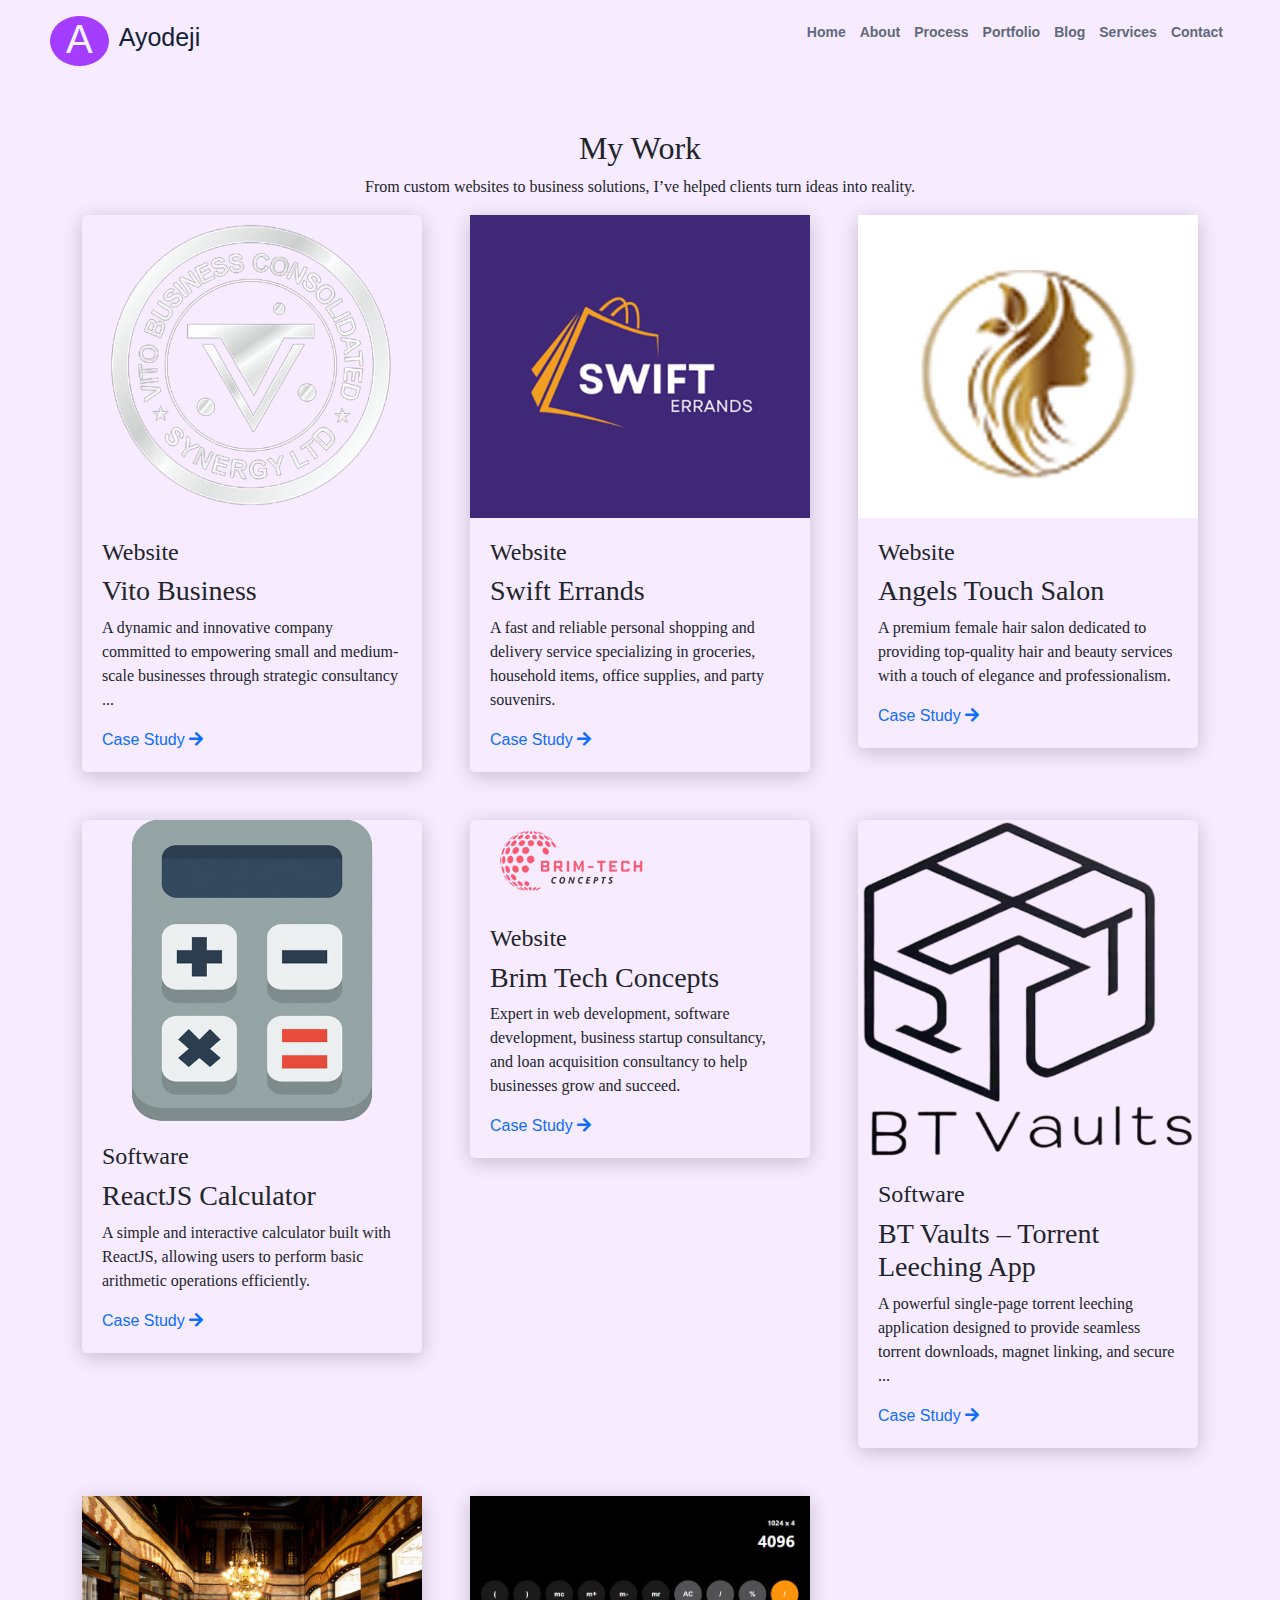
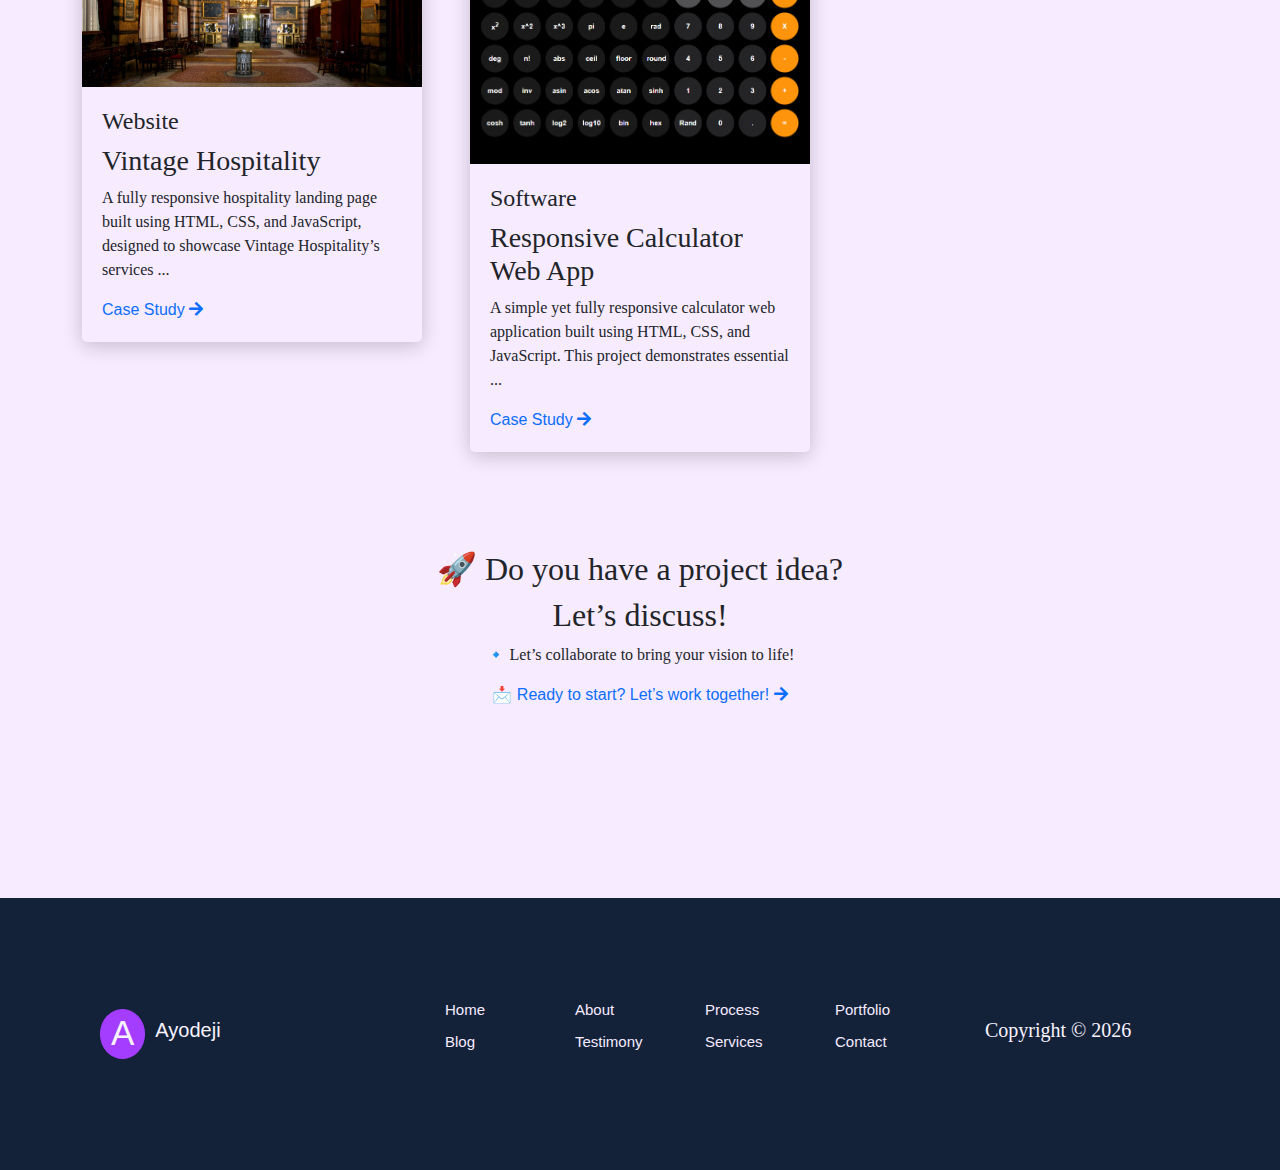
==== commit c7d1e643: "Updating the repo" ====
--- a/more-projects.html
+++ b/more-projects.html
@@ -1,23 +1,22 @@
 <!DOCTYPE html>
 <html lang="en">
-
-<head>
-    <meta charset="UTF-8">
-    <meta name="viewport" content="width=device-width, initial-scale=1.0">
-    <title>My Projects</title>
-
-    <!-- Bootstrap and Fontawesomes -->
-    <link rel="stylesheet" href="./css/assets/icons/css/all.css">
-    <link rel="stylesheet" href="styles.css">
-    <link rel="stylesheet" href="https://cdn.jsdelivr.net/npm/bootstrap@5.3.0/dist/css/bootstrap.min.css">
-    
-    <link rel="stylesheet" href="./css/main.css">
-    <link rel="stylesheet" href="./css/project-details.css">
-    <link rel="stylesheet" href="./css/responsiveness.css">
-</head>
-
+    <head>
+        <meta charset="UTF-8">
+        <meta name="viewport" content="width=device-width, initial-scale=1.0">
+        <title>Project</title>
+        <link rel="shortcut icon" href="./images/favicon.ico" type="image/x-icon" />
+    
+        <!-- Bootstrap and Fontawesomes -->
+        <link rel="stylesheet" href="./css/assets/icons/css/all.css">
+        <!-- <link rel="stylesheet" href="styles.css"> -->
+        <link rel="stylesheet" href="https://cdn.jsdelivr.net/npm/bootstrap@5.3.0/dist/css/bootstrap.min.css">
+        
+        <link rel="stylesheet" href="./css/main.css">
+        <!-- <link rel="stylesheet" href="./css/project-details.css"> -->
+        <link rel="stylesheet" href="./css/responsiveness.css">
+        <link rel="stylesheet" href="./css/more.css">
+    </head>
 <body>
-
     <header id="welcome">
         <div class="logo">
             <a href="index.html">
@@ -41,107 +40,128 @@
         </nav>
     </header>
     
-    <section class="section portfolio" id="portfolio">
-        <div class="portfolio_header">
-            <h2 class="portfolio_title">My Work</h2>
-            <p class="portfolio_desc">
-                From custom websites to business solutions, I’ve helped clients turn ideas into reality.
-            </p>
-        </div>
-
-        <div class="portfolio_container">
-            <div class="portfolio_card card_1">
-                <img src="./images/logos/vito_bus_ltd.png" alt="" class="portfolio_img">
-                <div class="portfolio_content">
-                    <h4>Website</h4>
-                    <h3>Vito Business</h3>
-                    <p>A dynamic and innovative company committed to empowering small and medium-scale businesses through strategic consultancy ...</p>
-                    <a href="project-details.html?id=vito_bus" class="project_link" target="_blank">Case Study<i class="fas fa-arrow-right"></i></a>
-                </div>
-            </div>
-            <div class="portfolio_card card_2">
-                <img src="./images/logos/swift_errands.png" alt="" class="portfolio_img">
-                <div class="portfolio_content">
-                    <h4>Website</h4>
-                    <h3>Swift Errands</h3>
-                    <p>A fast and reliable personal shopping and delivery service specializing in groceries, household items, office supplies, and party souvenirs.</p>
-                    <a href="project-details.html?id=swift_errands" class="project_link" target="_blank">Case Study<i class="fas fa-arrow-right"></i></a>
-                </div>
-            </div>
-            <div class="portfolio_card card_3">
-                <img src="./images/logos/angels_touch_salon.png" alt="" class="portfolio_img">
-                <div class="portfolio_content">
-                    <h4>Website</h4>
-                    <h3>Angels Touch Salon</h3>
-                    <p>A premium female hair salon dedicated to providing top-quality hair and beauty services with a touch of elegance and professionalism.</p>
-                    <a href="project-details.html?id=angels_touch" class="project_link" target="_blank">Case Study<i class="fas fa-arrow-right"></i></a>
-                </div>
-            </div>
-            <div class="portfolio_card card_4">
-                <img src="./images/logos/calculator.png" alt="" class="portfolio_img">
-                <div class="portfolio_content">
-                    <h4>Software</h4>
-                    <h3>ReactJS Calculator</h3>
-                    <p>A simple and interactive calculator built with ReactJS, allowing users to perform basic arithmetic operations efficiently.</p>
-                    <a href="project-details.html?id=web_calculator" class="project_link" target="_blank">Case Study<i class="fas fa-arrow-right"></i></a>
-                </div>
-            </div>
-            <div class="portfolio_card card_5">
-                <img src="./images/logos/btc_2.png" alt="" class="portfolio_img">
-                <div class="portfolio_content">
-                    <h4>Website</h4>
-                    <h3>Female Hair Salon</h3>
-                    <p>Lorem ipsum dolor sit amet consectetur, adipisicing elit. Dignissimos, totam?</p>
-                    <a href="project-details.html?id=brim-tech" class="project_link" target="_blank">Case Study<i class="fas fa-arrow-right"></i></a>
-                </div>
-            </div>
-            <div class="portfolio_card card_6">
-                <img src="./images/logos/bt-vaults.png" alt="" class="portfolio_img">
-                <div class="portfolio_content">
-                    <h4>Software</h4>
-                    <h3>BT Vaults – Torrent Leeching App
-                    </h3>
-                    <p>A powerful single-page torrent leeching application designed to provide seamless torrent downloads, magnet linking, and secure ...</p>
-                    <a href="project-details.html?id=bt-vaults" class="project_link" target="_blank">Case Study<i class="fas fa-arrow-right"></i></a>
-                </div>
-            </div>
-
-            <div class="portfolio_card card_7">
-                <img src="./images/logos/banner_1.png" alt="" class="portfolio_img">
-                <div class="portfolio_content">
-                    <h4>Website</h4>
-                    <h3>Vintage Hospitality</h3>
-                    <p>A fully responsive hospitality landing page built using HTML, CSS, and JavaScript, designed to showcase Vintage Hospitality’s services ...</p>
-                    <a href="project-details.html?id=vintage_hospital" class="project_link" target="_blank">Case Study<i class="fas fa-arrow-right"></i></a>
-                </div>
-            </div>
-
-            <div class="portfolio_card card_8">
-                <img src="./images/logos/responsive-calculator.png" alt="" class="portfolio_img">
-                <div class="portfolio_content">
-                    <h4>Software</h4>
-                    <h3>Responsive Calculator Web App</h3>
-                    <p>A simple yet fully responsive calculator web application built using HTML, CSS, and JavaScript. This project demonstrates essential ...</p>
-                    <a href="project-details.html?id=responsive-calculator" class="project_link" target="_blank">Case Study<i class="fas fa-arrow-right"></i></a>
-                </div>
-            </div>
-
-        </div>
-
-        <div class="more"><a href="#portfolio" target="_blank">More Project</a></div>
-
-        <div class="project_idea_container">
+    <section class="section portfolio container my-5" id="portfolio">
+        <div class="row">
+            <div class="col-12 text-center">
+                <h2 class="portfolio_title">My Work</h2>
+                <p class="portfolio_desc">
+                    From custom websites to business solutions, I’ve helped clients turn ideas into reality.
+                </p>
+            </div>
+        </div>
+    
+        <div class="row g-5"> <!-- Bootstrap Grid for better spacing -->
+            <div class="col-md-4 col-sm-6 col-12">
+                <div class="portfolio_card">
+                    <img src="./images/logos/vito_bus_ltd.png" alt="" class="portfolio_img img-fluid">
+                    <div class="portfolio_content">
+                        <h4>Website</h4>
+                        <h3>Vito Business</h3>
+                        <p>A dynamic and innovative company committed to empowering small and medium-scale businesses through strategic consultancy ...</p>
+                        <a href="project-details.html?id=vito_bus" class="project_link" target="_blank">Case Study <i class="fas fa-arrow-right"></i></a>
+                    </div>
+                </div>
+            </div>
+    
+            <div class="col-md-4 col-sm-6 col-12">
+                <div class="portfolio_card">
+                    <img src="./images/logos/swift_errands.png" alt="" class="portfolio_img img-fluid">
+                    <div class="portfolio_content">
+                        <h4>Website</h4>
+                        <h3>Swift Errands</h3>
+                        <p>A fast and reliable personal shopping and delivery service specializing in groceries, household items, office supplies, and party souvenirs.</p>
+                        <a href="project-details.html?id=swift_errands" class="project_link" target="_blank">Case Study <i class="fas fa-arrow-right"></i></a>
+                    </div>
+                </div>
+            </div>
+    
+            <div class="col-md-4 col-sm-6 col-12">
+                <div class="portfolio_card">
+                    <img src="./images/logos/angels_touch_salon.png" alt="" class="portfolio_img img-fluid">
+                    <div class="portfolio_content">
+                        <h4>Website</h4>
+                        <h3>Angels Touch Salon</h3>
+                        <p>A premium female hair salon dedicated to providing top-quality hair and beauty services with a touch of elegance and professionalism.</p>
+                        <a href="project-details.html?id=angels_touch" class="project_link" target="_blank">Case Study <i class="fas fa-arrow-right"></i></a>
+                    </div>
+                </div>
+            </div>
+    
+            <div class="col-md-4 col-sm-6 col-12">
+                <div class="portfolio_card">
+                    <img src="./images/logos/calculator.png" alt="" class="portfolio_img img-fluid">
+                    <div class="portfolio_content">
+                        <h4>Software</h4>
+                        <h3>ReactJS Calculator</h3>
+                        <p>A simple and interactive calculator built with ReactJS, allowing users to perform basic arithmetic operations efficiently.</p>
+                        <a href="project-details.html?id=web_calculator" class="project_link" target="_blank">Case Study <i class="fas fa-arrow-right"></i></a>
+                    </div>
+                </div>
+            </div>
+    
+            <div class="col-md-4 col-sm-6 col-12">
+                <div class="portfolio_card">
+                    <img src="./images/logos/btc_2.png" alt="" class="portfolio_img img-fluid">
+                    <div class="portfolio_content">
+                        <h4>Website</h4>
+                        <h3>Brim Tech Concepts</h3>
+                        <p>Expert in web development, software development, business startup consultancy, and loan acquisition consultancy to help businesses grow and succeed.</p>
+                        <a href="project-details.html?id=brim-tech" class="project_link" target="_blank">Case Study <i class="fas fa-arrow-right"></i></a>
+                    </div>
+                </div>
+            </div>
+    
+            <div class="col-md-4 col-sm-6 col-12">
+                <div class="portfolio_card">
+                    <img src="./images/logos/bt-vaults.png" alt="" class="portfolio_img img-fluid">
+                    <div class="portfolio_content">
+                        <h4>Software</h4>
+                        <h3>BT Vaults – Torrent Leeching App</h3>
+                        <p>A powerful single-page torrent leeching application designed to provide seamless torrent downloads, magnet linking, and secure ...</p>
+                        <a href="project-details.html?id=bt-vaults" class="project_link" target="_blank">Case Study <i class="fas fa-arrow-right"></i></a>
+                    </div>
+                </div>
+            </div>
+    
+            <div class="col-md-4 col-sm-6 col-12">
+                <div class="portfolio_card">
+                    <img src="./images/logos/banner_1.png" alt="" class="portfolio_img img-fluid">
+                    <div class="portfolio_content">
+                        <h4>Website</h4>
+                        <h3>Vintage Hospitality</h3>
+                        <p>A fully responsive hospitality landing page built using HTML, CSS, and JavaScript, designed to showcase Vintage Hospitality’s services ...</p>
+                        <a href="project-details.html?id=vintage_hospital" class="project_link" target="_blank">Case Study <i class="fas fa-arrow-right"></i></a>
+                    </div>
+                </div>
+            </div>
+    
+            <div class="col-md-4 col-sm-6 col-12">
+                <div class="portfolio_card">
+                    <img src="./images/logos/responsive-calculator.png" alt="" class="portfolio_img img-fluid">
+                    <div class="portfolio_content">
+                        <h4>Software</h4>
+                        <h3>Responsive Calculator Web App</h3>
+                        <p>A simple yet fully responsive calculator web application built using HTML, CSS, and JavaScript. This project demonstrates essential ...</p>
+                        <a href="project-details.html?id=responsive-calculator" class="project_link" target="_blank">Case Study <i class="fas fa-arrow-right"></i></a>
+                    </div>
+                </div>
+            </div>
+        </div>
+    
+        <div class="project_idea_container text-center mt-5">
             <h2>🚀 Do you have a project idea?</h2>
             <h2>Let’s discuss!</h2>
             <p>🔹 Let’s collaborate to bring your vision to life!</p>
-
-            <div class="project_idea_link"> <a href="https://wa.me/2347060649410?text=Hello%20Ayodeji!%20I'm%20interested%20in%20your%20services." target="_blank">📩 Ready to start? Let’s work together!<i
-                        class="fas fa-arrow-right"></i></a> </div>
-        </div>
-
+    
+            <div class="project_idea_link">
+                <a href="https://wa.me/2347060649410?text=Hello%20Ayodeji!%20I'm%20interested%20in%20your%20services." target="_blank">
+                    📩 Ready to start? Let’s work together! <i class="fas fa-arrow-right"></i>
+                </a>
+            </div>
+        </div>
     </section>
     
-
+    
     <footer>
 
         <div class="logo footer_left foot">
@@ -175,13 +195,7 @@
 
     <button id="backToTopBtn" class="back-to-top" onclick="scrollToTop()">↑ Back to Top</button>
 
-    <!-- <script src="./js/blog.js"></script>
-    <script src="./js/testimonies.js"></script> -->
-    <script src="https://cdnjs.cloudflare.com/ajax/libs/gsap/3.12.2/gsap.min.js"></script>
-    <script src="./js/project-details.js"></script>
+    
     <script src="./js/main.js"></script>
-
-    
 </body>
-
 </html>--- a/css/more.css
+++ b/css/more.css
@@ -0,0 +1,32 @@
+body {
+    background-color: #F7EBFF;
+}
+
+.container {
+    height: fit-content;
+}
+
+.portfolio_card {
+    height: fit-content;
+    background-color: var(--primary_background);
+    border-radius: 5px;
+    box-shadow: 0 4px 20px rgba(0, 0, 0, 0.2);
+}
+
+.portfolio_content {
+    padding: 20px;
+}
+
+/* @media (max-width: 768px) {
+    .col-md-4 {
+        flex: 0 0 auto;
+        width: 45%;
+        margin: 50px auto 0px auto;
+    }
+
+    .back-to-top {
+        right: 100px;
+    }
+
+
+} */